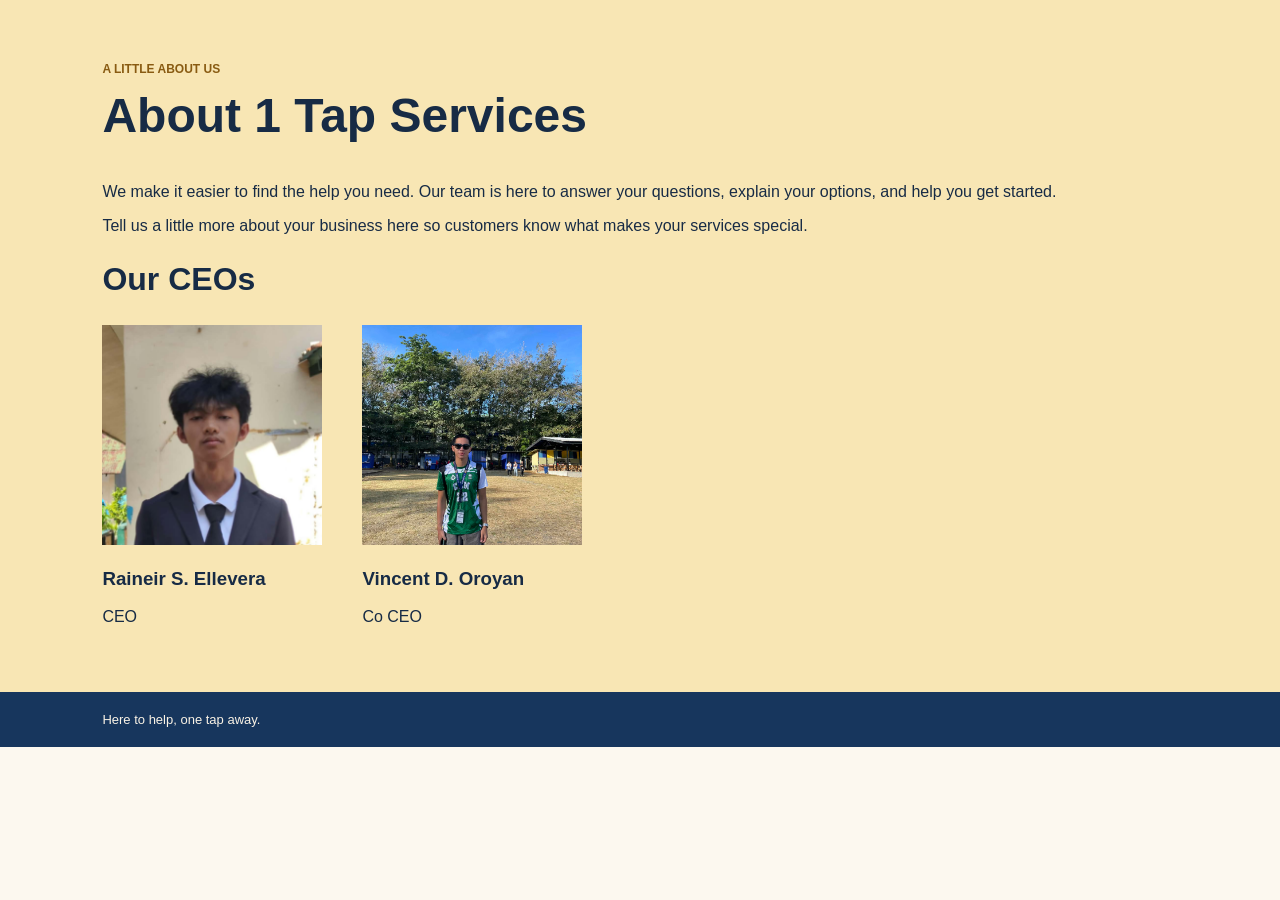
==== about.html @ f73be356 "Initial commit" ====
<!doctype html>
<html>
  <head>
    <title>About - 1 Tap Services</title>
    <link rel="stylesheet" href="styles.css" />
    <link rel="icon" href="images/Blue One Tap Icon.png" sizes="any">
  </head>
  <body>
    

    <section class="section yellow">
      <p class="small-title">A little about us</p>
      <h1>About 1 Tap Services</h1>
      <p>
        We make it easier to find the help you need. Our team is here to answer
        your questions, explain your options, and help you get started.
      </p>
      <p>
        Tell us a little more about your business here so customers know what
        makes your services special.
      </p>

      <h2>Our CEOs</h2>
      <div class="ceos">
        <div class="ceo">
          <img src="images/Rain.jpg" alt="Raineir S. Ellevera, CEO" />
          <h3>Raineir S. Ellevera</h3>
          <p>CEO</p>
        </div>

        <div class="ceo">
          <img src="images/Vince.jpg" alt="Vincent D. Oroyan, Co CEO" />
          <h3>Vincent D. Oroyan</h3>
          <p>Co CEO</p>
        </div>
      </div>
    </section>

    <footer>
      <p>Here to help, one tap away.</p>
    </footer>
  </body>
</html>
---- styles.css ----
body {
  margin: 0;
  font-family: Arial, sans-serif;
  color: #172b45;
  background: #fcf8ef;
}
a {
  color: inherit;
}
img {
  width: 100%;
}
h1 {
  margin-top: 0;
  font-size: 48px;
}
h2 {
  font-size: 32px;
}
header {
  display: flex;
  justify-content: space-between;
  align-items: center;
  padding: 16px 8%;
  border-bottom: 1px solid #e6dac2;
}

.siteHeader {
  position: sticky;
  top: 0;
  z-index: 1000;
  display: flex;
  align-items: center;
  justify-content: space-between;
  gap: 24px;
  padding: 16px 5%;
  background: #ffffff;
  box-shadow: 0 2px 10px rgba(0, 0, 0, 0.08);
}
.brand {
  font-size: 22px;
  font-weight: bold;
  text-decoration: none;
}
.brand:hover{
  transition: 0.5s;
  color: #f2b544;
}

nav a {
  margin-left: 20px;
  font-weight: bold;
  color: #586779;
  text-decoration: none;
  transition: 0.4s ease-in-out;
}
nav a:hover {
  transform: scale(1.0);
  transition: 0.4s ease-in-out;
  color: #f2b544;
}
nav a.active {
  color: #17365d;
  border-bottom: 3px solid #f2b544;
  transition: 0.4s;
}

.section {
  padding: 50px 8%;
}
.hero {
  display: flex;
  align-items: center;
  gap: 40px;
  padding: 60px 8%;
}

.hero-text, .hero-image {
  flex: 1;
}

.hero-image img {
  height: 300px;
  object-fit: cover;
  border: 8px solid #17365d;
}

.small-title {
  font-size: 12px;
  font-weight: bold;
  color: #895b12;
  text-transform: uppercase;
}

.button {
  display: inline-block;
  padding: 12px 20px;
  color: white;
  background: #17365d;
  font-weight: bold;
  border-radius: 20px;
  justify-content: center;
}

.button:hover {
  transform: scale(1.1);
  transition: 0.4s ease-in-out;
}

.navy {
  color: white;
  background: #17365d;
}
.navy .small-title {
  color: #f2b544;
}
.white {
  background: #f8e6b4;
}
.yellow {
  background: #f8e6b4;
}

.cards {
  display: grid;
  grid-template-columns: 1fr 1fr 1fr;
  gap: 30px;
  margin-top: 25px;
}

.card:hover {
  transform: scale(1.1);
  transition: 0.5s ease-in-out;
}

.card {
  color: #172b45;
  background: #fcf8ef;
  border: 2px solid #e6dac2;
  border-radius: 15px;
  padding: 10px;
}

.cardServices {
  color: #172b45;
  background: #172b45;
  border: 2px solid #e6dac2;
  border-radius: 15px;

  height: 475px;
  box-sizing: border-box;
  padding: 10px;
  box-shadow: 0 10px 12px rgba(0, 0, 0, 0.1);

}

.cardServices:hover {
  transform: scale(1.1);
  transition: 0.5s ease-in-out;
}

.cardServices img {
  height: 200px;
  object-fit: cover;
  border-radius: 15px;
}

.card img {
  height: 190px;
  object-fit: cover;
  border-radius: 15px;
}
.card-text {
  padding: 15px 20px;
  color: #172b45;
  background-color: #fcf8ef;
  border-radius: 15px;
}
.badge {
  display: inline-block;
  padding: 5px 8px;
  font-size: 12px;
  font-weight: bold;
  color: #17365d;
  background: #f2b544;
}
.price {
  font-weight: bold;
}

.ceos,
.contact {
  display: flex;
  gap: 40px;
}
.ceo img {
  width: 220px;
  height: 220px;
  object-fit: cover;
}
.map {
  flex: 2;
  height: 340px;
  border: 0;
}

footer {
  display: flex;
  justify-content: space-between;
  padding: 20px 8%;
  font-size: 13px;
  color: #f9f2e5;
  background: #17365d;
}
footer p {
  margin: 0;
}

@media (max-width: 700px) {
  header,
  .hero,
  .contact,
  .ceos,
  footer {
    flex-direction: column;
  }
  .cards {
    grid-template-columns: 1fr;
  }
}
.responsiveFrame {
    display: block;
    width: 100%;
    height: 100vh;
    border: none;
}
.mainPage{
  margin: 0;
  overflow: hidden;
}
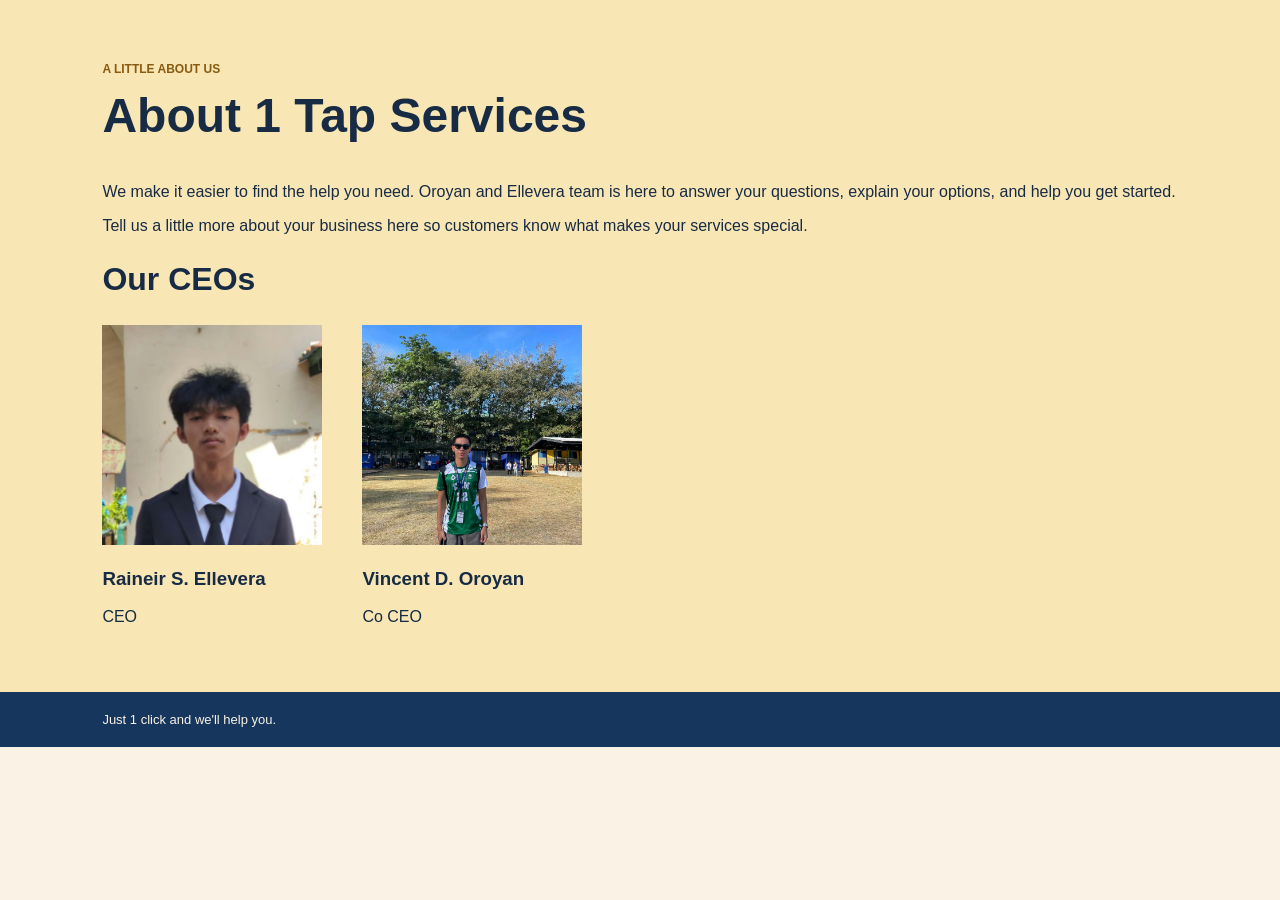
==== commit 942056dd: "Update website files" ====
--- a/about.html
+++ b/about.html
@@ -1,19 +1,20 @@
 <!doctype html>
 <html>
   <head>
+    <meta name="viewport" content="width=device-width, initial-scale=1" />
+    <link rel="icon" href="images/Blue One Tap Icon.png" sizes="any">
     <title>About - 1 Tap Services</title>
     <link rel="stylesheet" href="styles.css" />
-    <link rel="icon" href="images/Blue One Tap Icon.png" sizes="any">
   </head>
   <body>
-    
 
     <section class="section yellow">
       <p class="small-title">A little about us</p>
       <h1>About 1 Tap Services</h1>
       <p>
-        We make it easier to find the help you need. Our team is here to answer
-        your questions, explain your options, and help you get started.
+        We make it easier to find the help you need. Oroyan and Ellevera team is
+        here to answer your questions, explain your options, and help you get
+        started.
       </p>
       <p>
         Tell us a little more about your business here so customers know what
@@ -37,7 +38,7 @@
     </section>
 
     <footer>
-      <p>Here to help, one tap away.</p>
+      <p>Just 1 click and we'll help you.</p>
     </footer>
   </body>
 </html>
--- a/styles.css
+++ b/styles.css
@@ -2,7 +2,7 @@
   margin: 0;
   font-family: Arial, sans-serif;
   color: #172b45;
-  background: #fcf8ef;
+  background: #f9f2e5;
 }
 a {
   color: inherit;
@@ -22,7 +22,7 @@
   justify-content: space-between;
   align-items: center;
   padding: 16px 8%;
-  border-bottom: 1px solid #e6dac2;
+  border-bottom: 10px solid #e6dac2;
 }
 
 .siteHeader {
@@ -37,11 +37,13 @@
   background: #ffffff;
   box-shadow: 0 2px 10px rgba(0, 0, 0, 0.08);
 }
+
 .brand {
   font-size: 22px;
   font-weight: bold;
   text-decoration: none;
 }
+
 .brand:hover{
   transition: 0.5s;
   color: #f2b544;
@@ -52,17 +54,17 @@
   font-weight: bold;
   color: #586779;
   text-decoration: none;
-  transition: 0.4s ease-in-out;
-}
+}
+
 nav a:hover {
   transform: scale(1.0);
   transition: 0.4s ease-in-out;
   color: #f2b544;
 }
+
 nav a.active {
   color: #17365d;
   border-bottom: 3px solid #f2b544;
-  transition: 0.4s;
 }
 
 .section {
@@ -74,17 +76,17 @@
   gap: 40px;
   padding: 60px 8%;
 }
-
-.hero-text, .hero-image {
+.hero-text,
+.hero-image {
   flex: 1;
 }
-
 .hero-image img {
-  height: 300px;
-  object-fit: cover;
+  width: 100%;
+  max-width: 100%x;
+  height: auto;
+  object-fit: contain;
   border: 8px solid #17365d;
 }
-
 .small-title {
   font-size: 12px;
   font-weight: bold;
@@ -115,7 +117,7 @@
   color: #f2b544;
 }
 .white {
-  background: #f8e6b4;
+  background: #f9f2e5;
 }
 .yellow {
   background: #f8e6b4;
@@ -124,57 +126,28 @@
 .cards {
   display: grid;
   grid-template-columns: 1fr 1fr 1fr;
-  gap: 30px;
+  gap: 20px;
   margin-top: 25px;
 }
-
-.card:hover {
-  transform: scale(1.1);
-  transition: 0.5s ease-in-out;
-}
-
 .card {
   color: #172b45;
-  background: #fcf8ef;
-  border: 2px solid #e6dac2;
-  border-radius: 15px;
-  padding: 10px;
-}
-
-.cardServices {
-  color: #172b45;
-  background: #172b45;
-  border: 2px solid #e6dac2;
-  border-radius: 15px;
-
-  height: 475px;
-  box-sizing: border-box;
-  padding: 10px;
-  box-shadow: 0 10px 12px rgba(0, 0, 0, 0.1);
-
-}
-
-.cardServices:hover {
-  transform: scale(1.1);
-  transition: 0.5s ease-in-out;
-}
-
-.cardServices img {
-  height: 200px;
-  object-fit: cover;
-  border-radius: 15px;
-}
-
+  background: #f9f2e5;
+  border: 1px solid #e6dac2;
+  border-radius: 8px;
+  overflow: hidden;
+  cursor: pointer;
+  transition: all 0.3s ease;
+}
+.card:hover {
+  transform: translateY(-5px);
+  box-shadow: 0 5px 15px rgba(0, 0, 0, 0.15);
+}
 .card img {
   height: 190px;
   object-fit: cover;
-  border-radius: 15px;
 }
 .card-text {
   padding: 15px 20px;
-  color: #172b45;
-  background-color: #fcf8ef;
-  border-radius: 15px;
 }
 .badge {
   display: inline-block;
@@ -186,6 +159,16 @@
 }
 .price {
   font-weight: bold;
+  text-align: center;
+  padding: 10px 20px;
+  cursor: pointer;
+}
+.price:hover {
+  color: #17365d;
+  background: #f2b544;
+  border: 2px solid #17365d;
+  border-radius: 10;
+  transform: scale(1.05);
 }
 
 .ceos,
@@ -228,12 +211,14 @@
     grid-template-columns: 1fr;
   }
 }
+
 .responsiveFrame {
     display: block;
     width: 100%;
     height: 100vh;
     border: none;
 }
+
 .mainPage{
   margin: 0;
   overflow: hidden;
